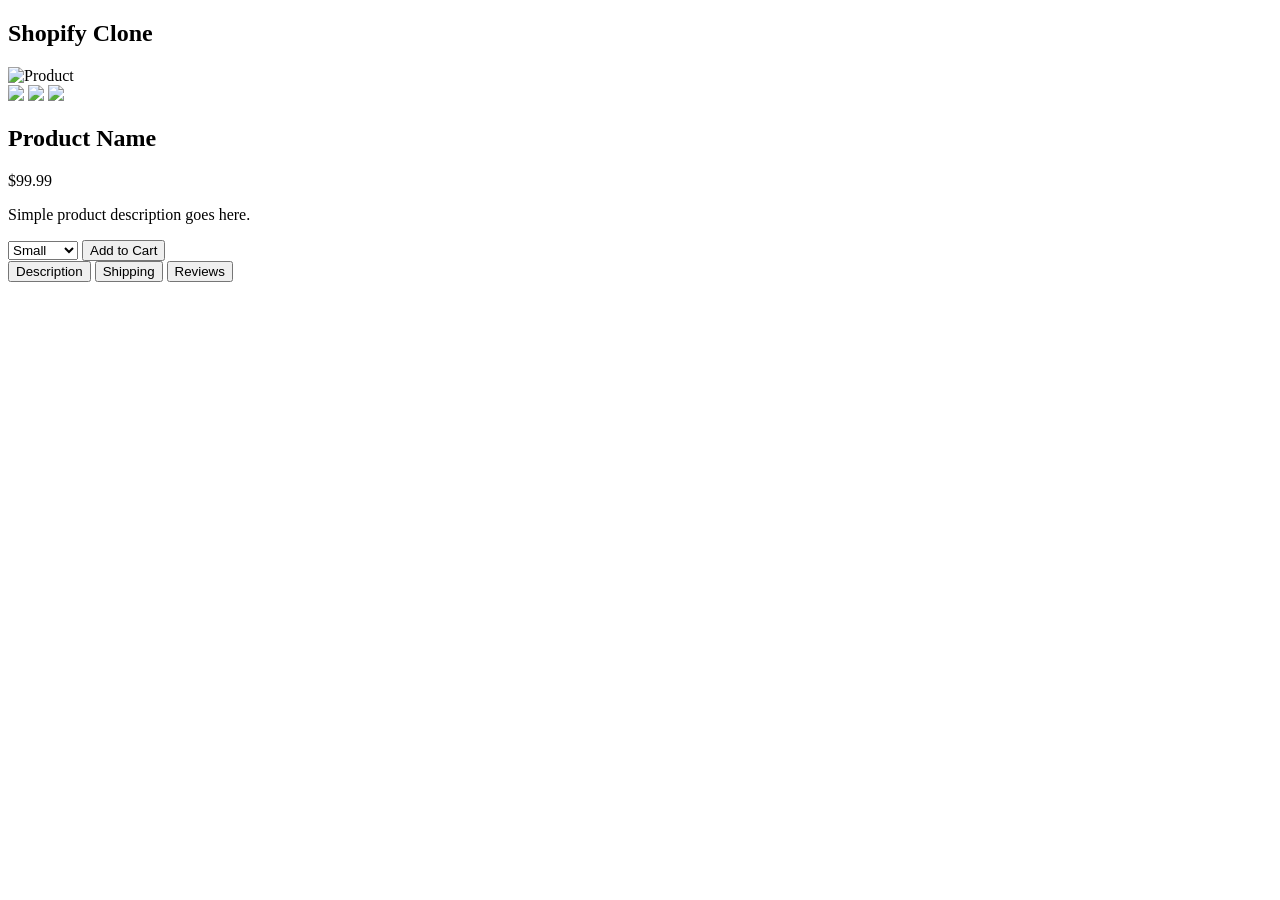
==== index.html @ 218e533b "added index.html" ====
<!DOCTYPE html>
<html>
<head>
  <title>Product Page</title>
  <link rel="stylesheet" href="style.css">
</head>

<body>

  <!-- Header -->
  <header>
    <h2>Shopify Clone</h2>
  </header>

  <!-- Product Section -->
  <section class="product">

    <div class="product-images">
      <img id="mainImage" src="assets/img1.jpg" alt="Product">

      <div class="thumbnails">
        <img src="assets/img1.jpg" onclick="changeImage(this)">
        <img src="assets/img2.jpg" onclick="changeImage(this)">
        <img src="assets/img3.jpg" onclick="changeImage(this)">
      </div>
    </div>

    <div class="product-info">
      <h1>Product Name</h1>
      <p>$99.99</p>

      <p>Simple product description goes here.</p>

      <select>
        <option>Small</option>
        <option>Medium</option>
        <option>Large</option>
      </select>

      <button>Add to Cart</button>
    </div>

  </section>

  <!-- Tabs -->
  <section class="tabs">
    <button onclick="showTab('desc')">Description</button>
    <button onclick="showTab('ship')">Shipping</button>
    <button onclick="showTab('rev')">Reviews</button>

    <div id="tabContent"></div>
  </section>

  <script src="script.js"></script>
</body>
</html>
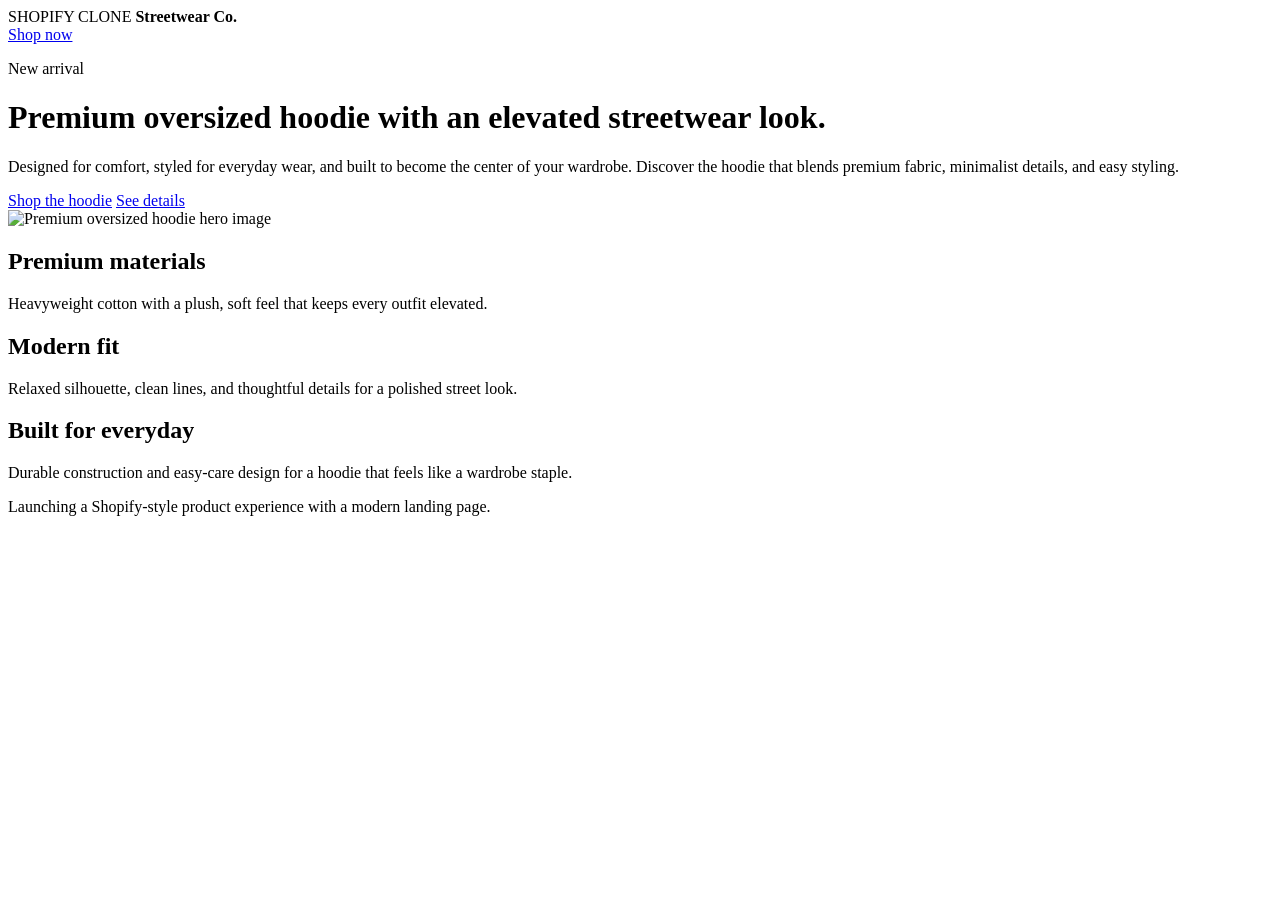
==== commit 21d4fad1: "index.html: Landing page with hero section, features, and navigation" ====
--- a/index.html
+++ b/index.html
@@ -1,56 +1,58 @@
 <!DOCTYPE html>
-<html>
+<html lang="en">
 <head>
-  <title>Product Page</title>
+  <meta charset="UTF-8">
+  <meta name="viewport" content="width=device-width, initial-scale=1.0">
+  <title>Streetwear Co. | Premium Hoodie Landing Page</title>
   <link rel="stylesheet" href="style.css">
 </head>
+<body>
+  <div class="page-shell landing-page">
+    <header class="site-header landing-header">
+      <div class="brand">
+        <span class="brand__label">SHOPIFY CLONE</span>
+        <strong class="brand__name">Streetwear Co.</strong>
+      </div>
+      <a href="product.html" class="button button--secondary">Shop now</a>
+    </header>
 
-<body>
+    <main class="landing-hero">
+      <div class="hero-copy">
+        <p class="eyebrow">New arrival</p>
+        <h1>Premium oversized hoodie with an elevated streetwear look.</h1>
+        <p>
+          Designed for comfort, styled for everyday wear, and built to become the center of your wardrobe.
+          Discover the hoodie that blends premium fabric, minimalist details, and easy styling.
+        </p>
+        <div class="hero-actions">
+          <a href="product.html" class="button button--primary">Shop the hoodie</a>
+          <a href="details.html" class="button button--secondary">See details</a>
+        </div>
+      </div>
 
-  <!-- Header -->
-  <header>
-    <h2>Shopify Clone</h2>
-  </header>
+      <div class="hero-visual">
+        <img src="assets/clothing-hero.svg" alt="Premium oversized hoodie hero image" />
+      </div>
+    </main>
 
-  <!-- Product Section -->
-  <section class="product">
+    <section class="landing-grid" id="features">
+      <article class="feature-card">
+        <h2>Premium materials</h2>
+        <p>Heavyweight cotton with a plush, soft feel that keeps every outfit elevated.</p>
+      </article>
+      <article class="feature-card">
+        <h2>Modern fit</h2>
+        <p>Relaxed silhouette, clean lines, and thoughtful details for a polished street look.</p>
+      </article>
+      <article class="feature-card">
+        <h2>Built for everyday</h2>
+        <p>Durable construction and easy-care design for a hoodie that feels like a wardrobe staple.</p>
+      </article>
+    </section>
 
-    <div class="product-images">
-      <img id="mainImage" src="assets/img1.jpg" alt="Product">
-
-      <div class="thumbnails">
-        <img src="assets/img1.jpg" onclick="changeImage(this)">
-        <img src="assets/img2.jpg" onclick="changeImage(this)">
-        <img src="assets/img3.jpg" onclick="changeImage(this)">
-      </div>
-    </div>
-
-    <div class="product-info">
-      <h1>Product Name</h1>
-      <p>$99.99</p>
-
-      <p>Simple product description goes here.</p>
-
-      <select>
-        <option>Small</option>
-        <option>Medium</option>
-        <option>Large</option>
-      </select>
-
-      <button>Add to Cart</button>
-    </div>
-
-  </section>
-
-  <!-- Tabs -->
-  <section class="tabs">
-    <button onclick="showTab('desc')">Description</button>
-    <button onclick="showTab('ship')">Shipping</button>
-    <button onclick="showTab('rev')">Reviews</button>
-
-    <div id="tabContent"></div>
-  </section>
-
-  <script src="script.js"></script>
+    <footer class="site-footer landing-footer">
+      <p>Launching a Shopify-style product experience with a modern landing page.</p>
+    </footer>
+  </div>
 </body>
 </html>
--- a/style.css
+++ b/style.css
@@ -0,0 +1,26 @@
+.product {
+  display: flex;
+  gap: 20px;
+  padding: 20px;
+}
+
+.product-images img {
+  width: 100%;
+  max-width: 300px;
+}
+
+.thumbnails img {
+  width: 60px;
+  cursor: pointer;
+  margin: 5px;
+}
+
+.product-info {
+  flex: 1;
+}
+
+@media (max-width: 768px) {
+  .product {
+    flex-direction: column;
+  }
+}
